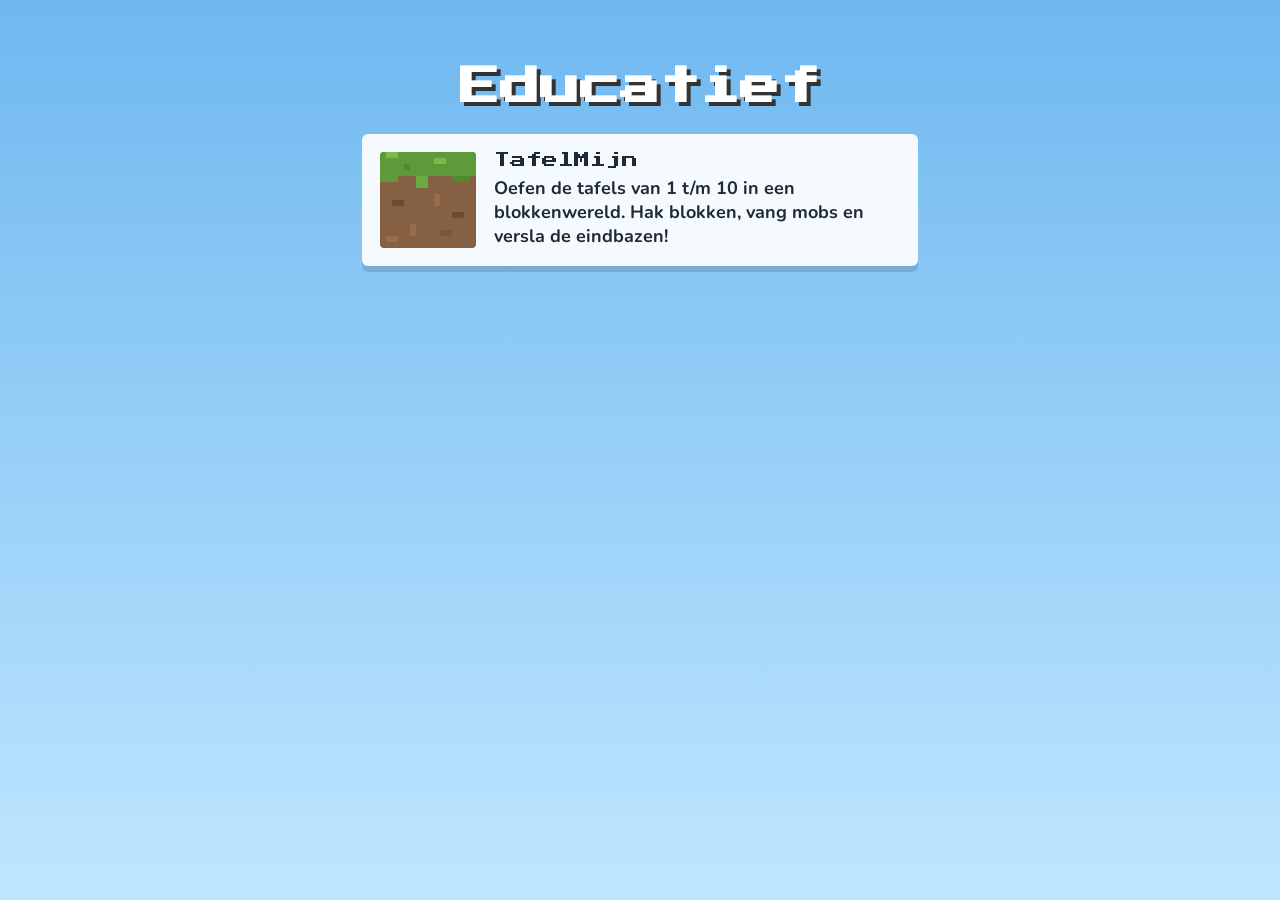
==== index.html @ 4e4146b9 "TafelMijn: pagina's, manifest en icoon" ====
<!DOCTYPE html>
<html lang="nl">
<head>
<meta charset="utf-8">
<meta name="viewport" content="width=device-width, initial-scale=1">
<title>Educatief – leer-spelletjes</title>
<link rel="icon" href="tafels/icon.svg" type="image/svg+xml">
<link rel="preconnect" href="https://fonts.googleapis.com">
<link rel="preconnect" href="https://fonts.gstatic.com" crossorigin>
<link href="https://fonts.googleapis.com/css2?family=Nunito:wght@700;900&family=Press+Start+2P&display=swap" rel="stylesheet">

<style>
  body { margin: 0; min-height: 100vh; font-family: "Nunito", system-ui, sans-serif; font-weight: 700; font-size: 18px; color: #1f2a37; background: linear-gradient(#6fb8f0, #bfe6ff); display: flex; flex-direction: column; align-items: center; padding: 40px 16px; box-sizing: border-box; }
  h1 { font-family: "Press Start 2P", monospace; color: #fff; text-shadow: 4px 4px 0 #333; font-size: clamp(22px, 5vw, 40px); text-align: center; }
  a.card { display: flex; gap: 18px; align-items: center; text-decoration: none; color: #1f2a37; background: rgba(255,255,255,.92); border-radius: 6px; box-shadow: 0 6px 0 rgba(0,0,0,.12); padding: 18px; max-width: 520px; width: 100%; transition: transform .12s; }
  a.card:hover { transform: translateY(-3px); }
  a.card img { width: 96px; height: 96px; image-rendering: pixelated; border-radius: 4px; }
  a.card b { font-family: "Press Start 2P", monospace; font-weight: normal; font-size: 16px; display: block; margin-bottom: 8px; }
</style>
</head>
<body>
  <h1>Educatief</h1>
  <a class="card" href="tafels/">
    <img src="tafels/icon.svg" alt="">
    <span><b>TafelMijn</b>Oefen de tafels van 1 t/m 10 in een blokkenwereld. Hak blokken, vang mobs en versla de eindbazen!</span>
  </a>
</body>
</html>
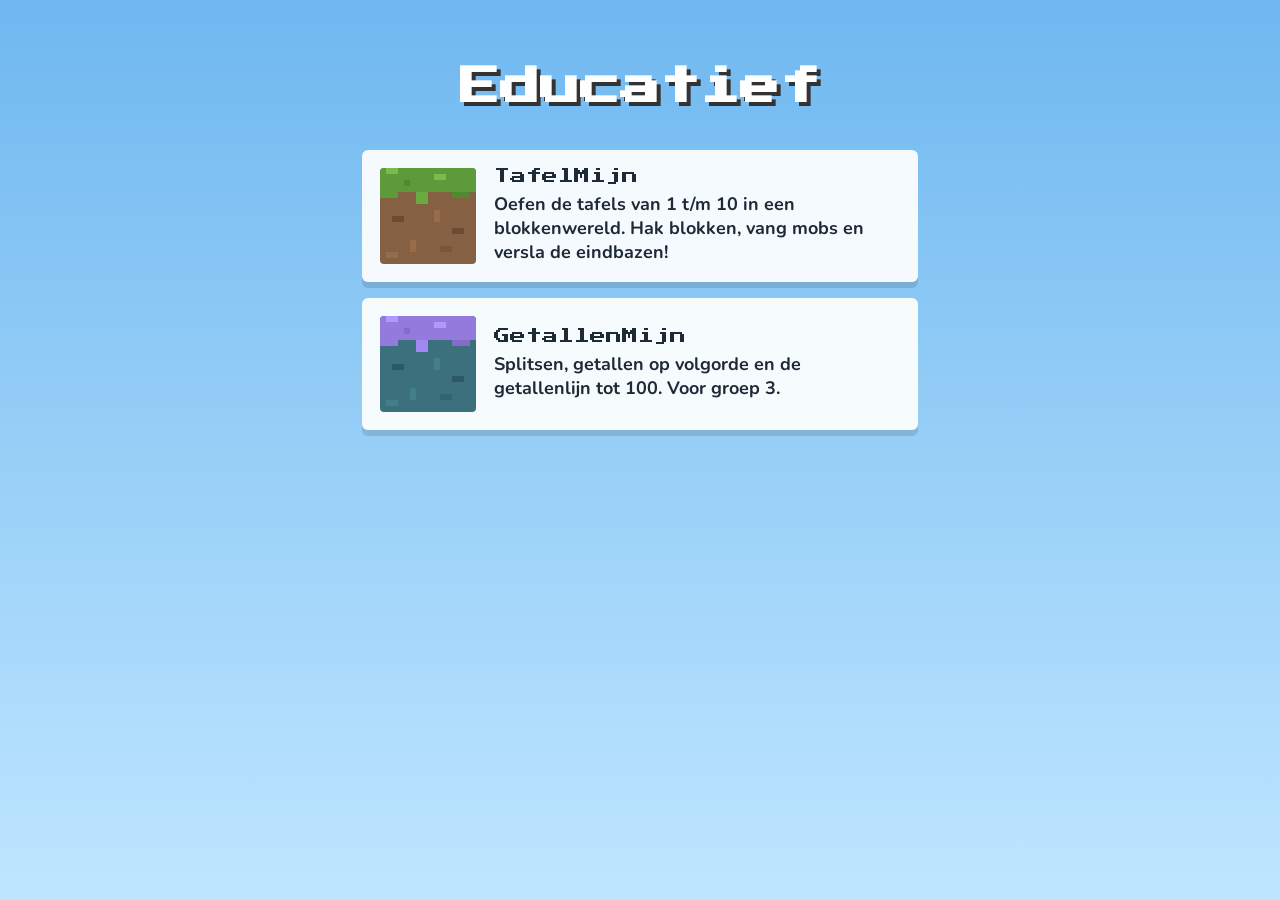
==== commit e766fdce: "GetallenMijn: pagina, stijl, manifest; link op startpagina" ====
--- a/index.html
+++ b/index.html
@@ -10,7 +10,7 @@
 <link href="https://fonts.googleapis.com/css2?family=Nunito:wght@700;900&family=Press+Start+2P&display=swap" rel="stylesheet">
 
 <style>
-  body { margin: 0; min-height: 100vh; font-family: "Nunito", system-ui, sans-serif; font-weight: 700; font-size: 18px; color: #1f2a37; background: linear-gradient(#6fb8f0, #bfe6ff); display: flex; flex-direction: column; align-items: center; padding: 40px 16px; box-sizing: border-box; }
+  body { margin: 0; min-height: 100vh; font-family: "Nunito", system-ui, sans-serif; font-weight: 700; font-size: 18px; color: #1f2a37; background: linear-gradient(#6fb8f0, #bfe6ff); display: flex; flex-direction: column; align-items: center; gap: 16px; padding: 40px 16px; box-sizing: border-box; }
   h1 { font-family: "Press Start 2P", monospace; color: #fff; text-shadow: 4px 4px 0 #333; font-size: clamp(22px, 5vw, 40px); text-align: center; }
   a.card { display: flex; gap: 18px; align-items: center; text-decoration: none; color: #1f2a37; background: rgba(255,255,255,.92); border-radius: 6px; box-shadow: 0 6px 0 rgba(0,0,0,.12); padding: 18px; max-width: 520px; width: 100%; transition: transform .12s; }
   a.card:hover { transform: translateY(-3px); }
@@ -24,5 +24,9 @@
     <img src="tafels/icon.svg" alt="">
     <span><b>TafelMijn</b>Oefen de tafels van 1 t/m 10 in een blokkenwereld. Hak blokken, vang mobs en versla de eindbazen!</span>
   </a>
+  <a class="card" href="getallen/">
+    <img src="tafels/icon.svg" alt="" style="filter:hue-rotate(160deg)">
+    <span><b>GetallenMijn</b>Splitsen, getallen op volgorde en de getallenlijn tot 100. Voor groep 3.</span>
+  </a>
 </body>
 </html>
